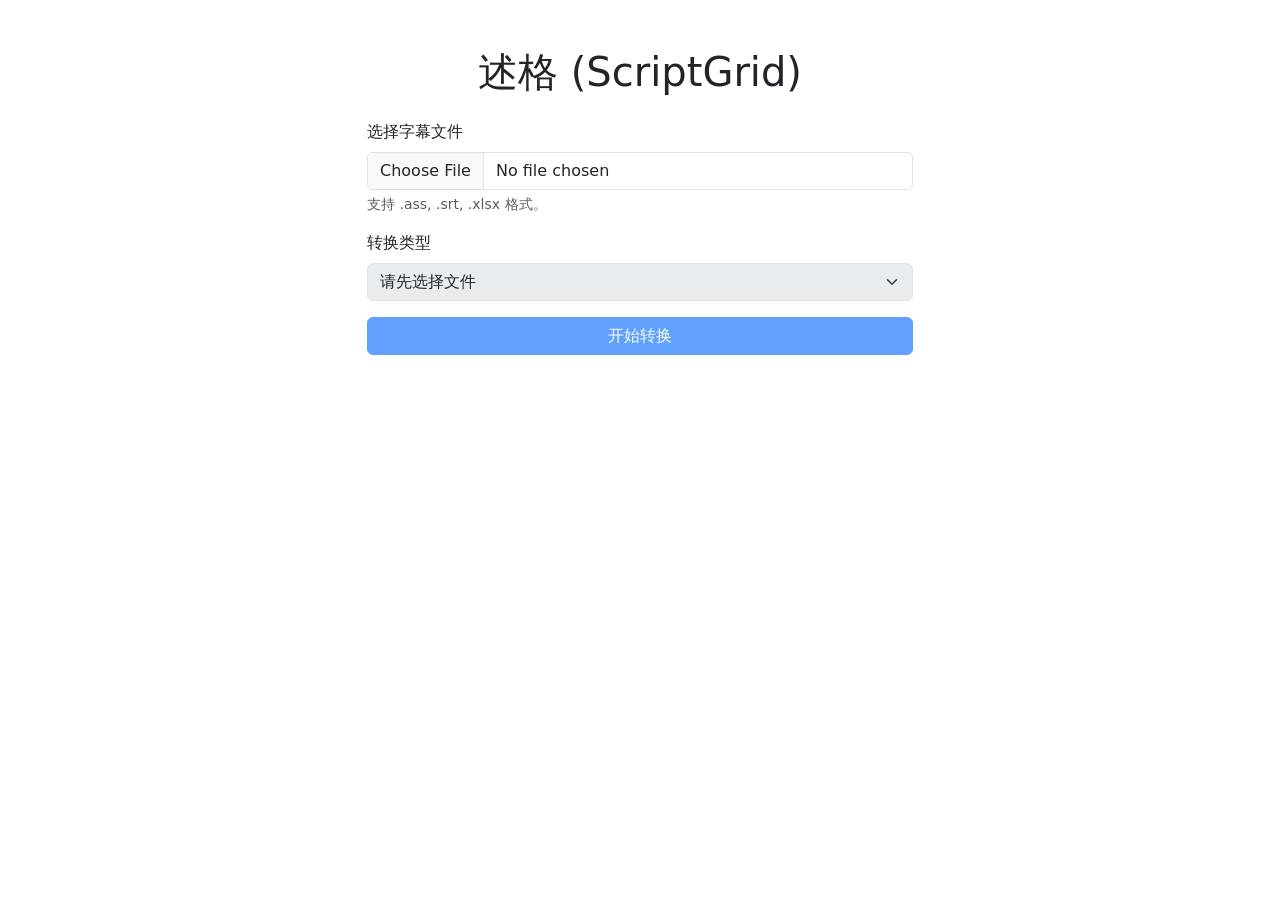
==== templates/index.html @ c75db2ef "1.0" ====
<!DOCTYPE html>
<html lang="zh-CN">
<head>
    <meta charset="UTF-8">
    <meta name="viewport" content="width=device-width, initial-scale=1.0">
    <title>述格 (ScriptGrid)</title>
    <!-- Bootstrap 5 CSS -->
    <link href="https://cdn.jsdelivr.net/npm/bootstrap@5.3.0-alpha1/dist/css/bootstrap.min.css" rel="stylesheet"
        integrity="sha384-GLhlTQ8iRABdZLl6O3oVMWSktQOp6b7In1Zl3/Jr59b6EGGoI1aFkw7cmDA6j6gD" crossorigin="anonymous">
    <style>
        /* 为焦点元素添加更明显的指示器，增强可访问性 */
        a:focus, button:focus, input:focus, select:focus {
            outline: 2px dashed #0d6efd; /* Bootstrap primary color */
            outline-offset: 2px;
        }
        /* 加载动画样式 */
        #loadingIndicator {
            display: none; /* 默认隐藏 */
        }
    </style>
</head>
<body>
    <div class="container mt-5">
        <div class="row justify-content-center">
            <div class="col-md-8 col-lg-6">
                <h1 class="text-center mb-4">述格 (ScriptGrid)</h1>
                
                <!-- 信息提示区域 -->
                <div id="messageArea" class="alert" role="alert" style="display: none;" aria-live="polite"></div>

                <!-- 主表单 -->
                <form id="converterForm">
                    <div class="mb-3">
                        <label for="subtitleFile" class="form-label">选择字幕文件</label>
                        <input class="form-control" type="file" id="subtitleFile" accept=".ass,.srt,.xlsx"
                            aria-describedby="fileHelp">
                        <div id="fileHelp" class="form-text">支持 .ass, .srt, .xlsx 格式。</div>
                    </div>

                    <div class="mb-3">
                        <label for="conversionType" class="form-label">转换类型</label>
                        <select class="form-select" id="conversionType" aria-label="选择转换类型" disabled>
                            <option value="" selected>请先选择文件</option>
                        </select>
                    </div>

                    <div class="d-grid gap-2">
                        <button type="submit" class="btn btn-primary" id="convertBtn" disabled>开始转换</button>
                    </div>
                </form>

                <!-- 加载指示器 -->
                <div id="loadingIndicator" class="text-center mt-3" aria-live="polite">
                    <div class="spinner-border text-primary" role="status">
                        <span class="visually-hidden">处理中...</span>
                    </div>
                    <p class="mt-2">处理中，请稍候...</p>
                </div>

            </div>
        </div>
    </div>

    <!-- Bootstrap 5 JS Bundle with Popper -->
    <script src="https://cdn.jsdelivr.net/npm/bootstrap@5.3.0-alpha1/dist/js/bootstrap.bundle.min.js"
        integrity="sha384-w76AqPfDkMBDXo30jS1Sgez6pr3x5MlQ1ZAGC+nuZB+EYdgRZgiwxhTBTkF7CXvN"
        crossorigin="anonymous"></script>

    <script>
        // 获取DOM元素
        const fileInput = document.getElementById('subtitleFile');
        const conversionTypeSelect = document.getElementById('conversionType');
        const convertButton = document.getElementById('convertBtn');
        const form = document.getElementById('converterForm');
        const messageArea = document.getElementById('messageArea');
        const loadingIndicator = document.getElementById('loadingIndicator');

        // 定义转换类型选项
        const conversionOptions = {
            '.ass': [
                { value: 'ass_to_srt', text: 'ASS 转 SRT (.ass -> .srt)' },
                { value: 'subtitle_to_excel', text: '字幕转表格 (.ass -> .xlsx)' }
            ],
            '.srt': [
                { value: 'subtitle_to_excel', text: '字幕转表格 (.srt -> .xlsx)' }
            ],
            '.xlsx': [
                { value: 'xlsx_to_srt', text: '表格转字幕 (.xlsx -> .srt)' }
            ]
        };

        // 文件选择事件监听器
        fileInput.addEventListener('change', function () {
            const file = this.files[0];
            if (file) {
                const fileName = file.name;
                const fileExtension = fileName.substring(fileName.lastIndexOf('.')).toLowerCase();

                // 重置并更新转换类型下拉框
                conversionTypeSelect.innerHTML = '<option value="" selected>请选择转换类型</option>';
                conversionTypeSelect.disabled = false;

                const options = conversionOptions[fileExtension];
                if (options && options.length > 0) {
                    options.forEach(option => {
                        const opt = document.createElement('option');
                        opt.value = option.value;
                        opt.textContent = option.text;
                        conversionTypeSelect.appendChild(opt);
                    });
                    convertButton.disabled = false; // 启用转换按钮
                    hideMessage(); // 清除可能存在的旧消息
                } else {
                    conversionTypeSelect.disabled = true;
                    convertButton.disabled = true;
                    showMessage('不支持的文件类型。', 'warning');
                }
            } else {
                // 如果没有选择文件，重置状态
                conversionTypeSelect.innerHTML = '<option value="" selected>请先选择文件</option>';
                conversionTypeSelect.disabled = true;
                convertButton.disabled = true;
                hideMessage();
            }
        });

        // 表单提交事件监听器
        form.addEventListener('submit', async function (e) {
            e.preventDefault(); // 阻止表单默认提交

            const file = fileInput.files[0];
            const conversionType = conversionTypeSelect.value;

            if (!file) {
                showMessage('请选择一个文件。', 'warning');
                return;
            }

            if (!conversionType) {
                showMessage('请选择转换类型。', 'warning');
                return;
            }

            // 准备FormData用于文件上传
            const formData = new FormData();
            formData.append('file', file);
            formData.append('conversion_type', conversionType);

            // 显示加载指示器，禁用表单控件
            showLoading(true);
            fileInput.disabled = true;
            conversionTypeSelect.disabled = true;
            convertButton.disabled = true;

            try {
                // 发送POST请求到后端API
                // 注意：'/api/convert' 是后端处理转换的API端点，需要与后端实现对应
                const response = await fetch('/api/convert', {
                    method: 'POST',
                    body: formData
                });

                if (response.ok) {
                    // 转换成功，处理文件下载
                    const blob = await response.blob();
                    const downloadUrl = window.URL.createObjectURL(blob);
                    const link = document.createElement('a');
                    link.href = downloadUrl;
                    // 根据转换类型设置默认文件名后缀
                    let fileExt = '.xlsx';
                    if (conversionType === 'ass_to_srt' || conversionType === 'xlsx_to_srt') {
                        fileExt = '.srt';
                    }
                    link.download = file.name.substring(0, file.name.lastIndexOf('.')) + fileExt;
                    document.body.appendChild(link);
                    link.click();
                    document.body.removeChild(link);
                    window.URL.revokeObjectURL(downloadUrl); // 清理URL对象

                    showMessage('转换完成，文件已开始下载。', 'success');
                } else {
                    // 处理后端返回的错误
                    const errorText = await response.text();
                    console.error('转换失败:', response.status, errorText);
                    showMessage(`转换失败: ${errorText || '服务器错误'}`, 'danger');
                }
            } catch (error) {
                // 处理网络或其他异常
                console.error('请求失败:', error);
                showMessage(`请求失败: ${error.message}`, 'danger');
            } finally {
                // 隐藏加载指示器，恢复表单控件
                showLoading(false);
                fileInput.disabled = false;
                conversionTypeSelect.disabled = false;
                convertButton.disabled = false;
            }
        });

        // 显示消息的辅助函数
        function showMessage(message, type = 'info') {
            messageArea.textContent = message;
            messageArea.className = `alert alert-${type}`;
            messageArea.style.display = 'block';
            // 消息区域变化时，确保屏幕阅读器能读取到
            messageArea.setAttribute('aria-live', 'assertive');
            setTimeout(() => {
                 messageArea.setAttribute('aria-live', 'polite');
            }, 1000); // 1秒后降级为礼貌提醒
        }

        // 隐藏消息的辅助函数
        function hideMessage() {
            messageArea.style.display = 'none';
        }

        // 控制加载指示器显示的辅助函数
        function showLoading(isLoading) {
            if (isLoading) {
                loadingIndicator.style.display = 'block';
            } else {
                loadingIndicator.style.display = 'none';
            }
        }
    </script>
</body>
</html>
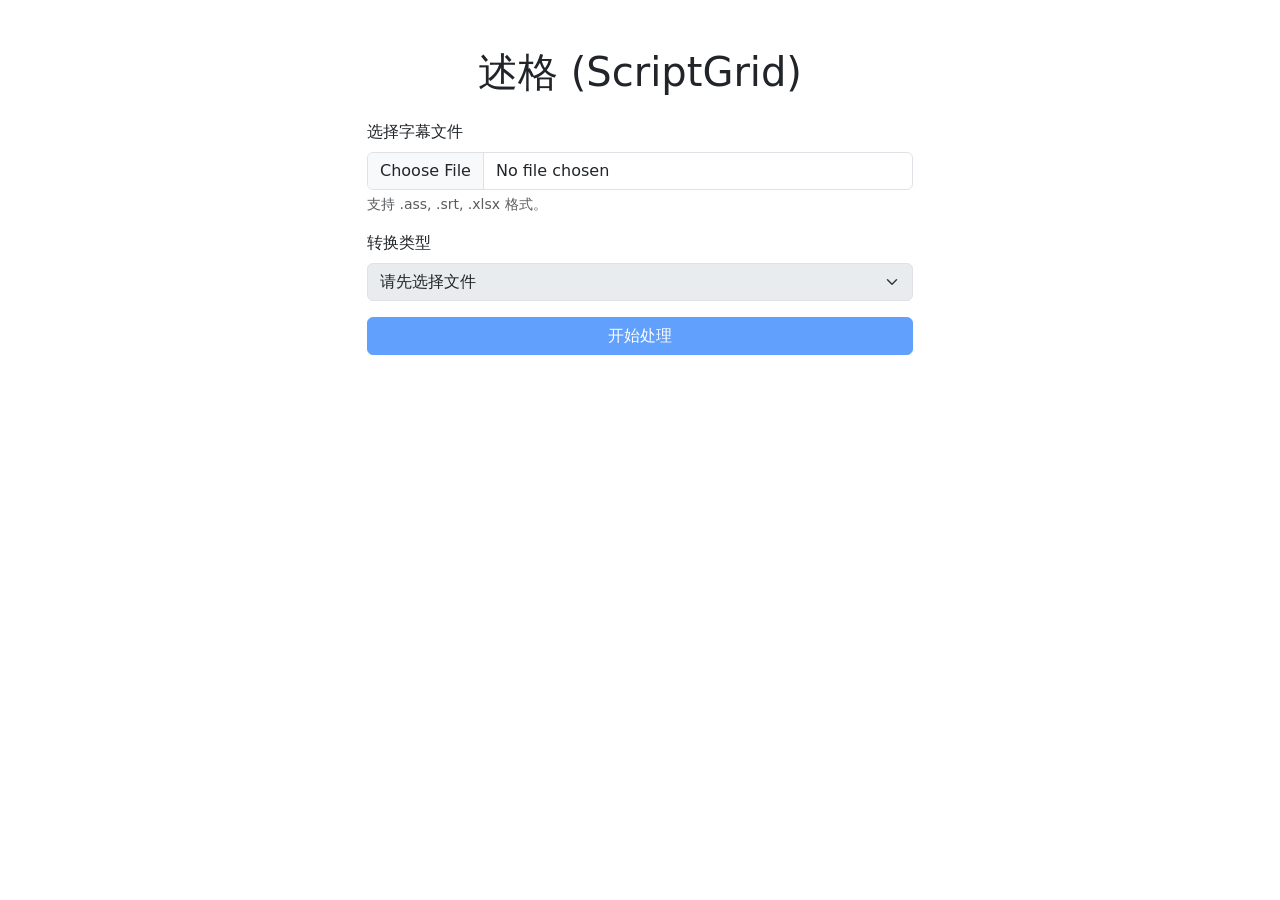
==== commit d350aff8: "feat(subtitle): 新增空白口述稿自动打轴功能 - 添加空白口述稿自动打轴转换类型，支持 SRT/ASS/SUP 格式字幕输入 - 实现自动生成带占位文本的口述稿 SRT 字幕，时间间隔规" ====
--- a/templates/index.html
+++ b/templates/index.html
@@ -45,7 +45,7 @@
                     </div>
 
                     <div class="d-grid gap-2">
-                        <button type="submit" class="btn btn-primary" id="convertBtn" disabled>开始转换</button>
+                        <button type="submit" class="btn btn-primary" id="convertBtn" disabled>开始处理</button>
                     </div>
                 </form>
 
